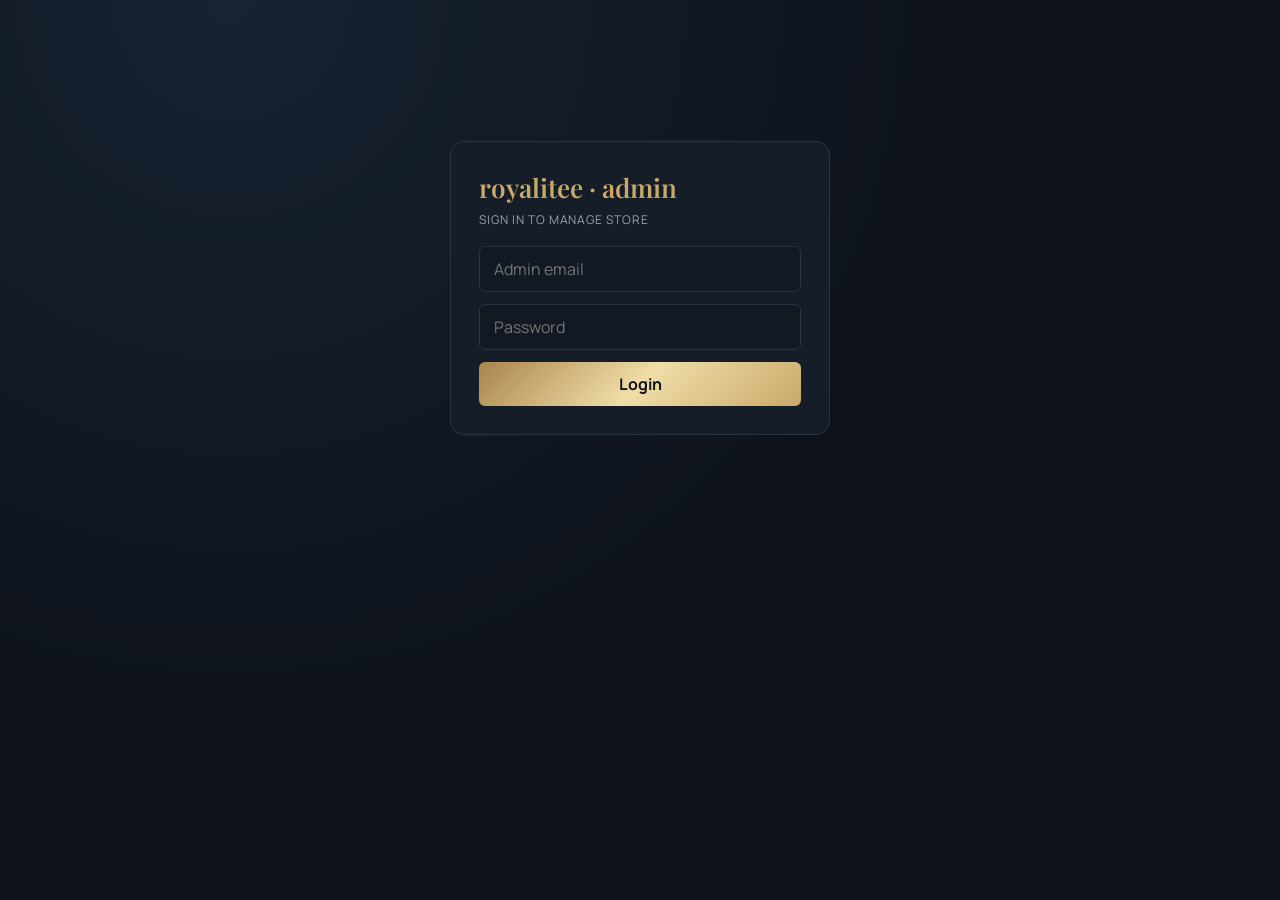
==== admin.html @ 5297bee0 "Add files via upload" ====
<!doctype html>
<html lang="en"><head><meta charset="utf-8"><meta name="viewport" content="width=device-width,initial-scale=1">
<title>royalitee · admin</title>
<link href="https://fonts.googleapis.com/css2?family=Playfair+Display:wght@500;700&family=Manrope:wght@400;600;700&display=swap" rel="stylesheet">
<link rel="stylesheet" href="style.css"></head><body style="padding:4vw 5vw">
<div id="app"></div>
<div class="ov" id="ov"><div class="box" id="box"></div></div>
<div id="toast"></div>
<div class="ld" id="ld"><div class="ld-in"><div class="spin"></div><p id="ldm">Loading…</p></div></div>
<script src="admin.js"></script></body></html>
---- style.css ----
:root{
  --bg:#0E131B;
  --bg-soft:#121923;
  --card:#151D28;
  --card-alt:#1B2432;
  --bd:#2A3546;
  --gold:#C8A96A;
  --champ:#F2ECE1;
  --mute:#98A3B3;
  --grad:linear-gradient(135deg,#A9854B,#F0DDA8,#C8A96A);
  --ok:#34D399;
  --warn:#FBBF24;
  --info:#60A5FA;
  --bad:#F87171;
}
*{box-sizing:border-box;margin:0}
html{scroll-behavior:smooth}
body{
  background:radial-gradient(circle at 18% 0%,#182232 0%,var(--bg) 52%);
  color:var(--champ);
  font-family:'Manrope','Inter','Hind Siliguri','Noto Sans Bengali',sans-serif;
  min-height:100vh;
}
h1,h2,h3,.logo{font-family:'Playfair Display','Cormorant Garamond',serif;font-weight:600}
a{color:inherit;text-decoration:none}
button,input,select,textarea{font:inherit;color:inherit}
input,select,textarea{
  background:var(--bg-soft);
  border:1px solid var(--bd);
  padding:11px 14px;
  border-radius:6px;
  outline:0;
  transition:border-color .2s,box-shadow .2s;
}
input[type=radio],input[type=checkbox]{padding:0;border:0;accent-color:var(--gold)}
input:focus,select:focus,textarea:focus{border-color:var(--gold);box-shadow:0 0 0 3px #c8a96a1c}
nav{
  position:sticky;top:0;z-index:20;
  background:rgba(14,19,27,.9);
  backdrop-filter:blur(12px);
  border-bottom:1px solid var(--bd);
  display:grid;grid-template-columns:1fr auto 1fr;align-items:center;
  padding:14px 5vw;
}
.links{display:flex;gap:22px}.links a:hover{color:var(--gold)}
.acts{display:flex;gap:18px;justify-content:flex-end;align-items:center}
.logo{font-size:26px;display:flex;gap:8px;align-items:center;color:var(--gold)}
.ib{background:none;border:0;cursor:pointer;position:relative;font-size:20px;display:inline-flex;align-items:center;gap:6px}
.badge{position:absolute;top:-8px;right:-10px;background:var(--gold);color:var(--bg);border-radius:9px;font-size:11px;padding:1px 6px;font-weight:700}
.btn{
  background:var(--grad);color:#0E131B;border:0;
  padding:11px 22px;font-weight:700;cursor:pointer;border-radius:6px;
  transition:transform .15s,opacity .15s,box-shadow .15s;
}
.btn:hover:not(:disabled){transform:translateY(-1px);box-shadow:0 6px 20px #c8a96a2e}
.btn.o{background:transparent;color:var(--gold);border:1px solid var(--gold)}
.btn.o:hover:not(:disabled){background:#c8a96a14}
.btn.sm-btn{padding:8px 14px;font-size:13px}
.btn.danger{background:transparent;color:var(--bad);border:1px solid #f8717166}
.btn.danger:hover{background:#f8717118}
.btn:disabled{opacity:.4;cursor:not-allowed}

.hero{display:grid;grid-template-columns:1.2fr 1fr;gap:40px;padding:8vh 5vw;align-items:center}
.hero h1{font-size:clamp(44px,8vw,96px);letter-spacing:.06em;line-height:1}
.hero p{color:var(--mute);margin:18px 0 28px;max-width:460px;line-height:1.6}
.float{display:grid;grid-template-columns:1fr 1fr;gap:16px}
.float .c{background:var(--card);border:1px solid var(--bd);padding:14px;border-radius:12px;box-shadow:0 12px 32px #00000055;animation:fl 5s ease-in-out infinite}
.float .c:nth-child(2){margin-top:30px;animation-delay:-2s}
@keyframes fl{50%{translate:0 -10px}}
.float img{width:100%;aspect-ratio:1;object-fit:cover;border-radius:8px;margin-bottom:8px}

.bar{display:flex;flex-wrap:wrap;gap:12px;padding:0 5vw 24px}
.bar input{flex:1;min-width:200px}
.grid{display:grid;grid-template-columns:repeat(auto-fill,minmax(240px,1fr));gap:22px;padding:0 5vw 60px}
.card{background:var(--card);border:1px solid var(--bd);border-radius:12px;overflow:hidden;position:relative;box-shadow:0 8px 26px #00000044;transition:border-color .2s,transform .2s}
.card:hover{border-color:#c8a96a66;transform:translateY(-2px)}
.card img{width:100%;aspect-ratio:1;object-fit:cover;cursor:pointer}
.card .b{padding:14px;display:grid;gap:8px}
.sm{color:var(--mute);font-size:12px;letter-spacing:.08em;text-transform:uppercase}
.price{color:var(--gold);font-weight:700}
.tag{font-size:11px;padding:3px 9px;border-radius:99px;border:1px solid;width:fit-content;font-weight:600}
.in{color:var(--ok);border-color:#34d39955;background:#34d39914}
.out{color:var(--bad);border-color:#f8717155;background:#f8717114}
.heart{position:absolute;top:10px;right:10px;background:#0E131Bcc;border:1px solid var(--bd);border-radius:50%;width:34px;height:34px;cursor:pointer;color:var(--gold)}

.ov{position:fixed;inset:0;background:#06090Ecc;backdrop-filter:blur(4px);z-index:40;display:none;place-items:center;padding:16px}
.ov.on{display:grid}
.box{background:var(--card);border:1px solid var(--bd);border-radius:14px;max-width:860px;width:100%;max-height:90vh;overflow:auto;padding:26px;position:relative;box-shadow:0 24px 60px #00000088}
.x{position:absolute;top:12px;right:16px;background:none;border:0;font-size:26px;cursor:pointer;color:var(--gold);line-height:1}

.pd{display:grid;grid-template-columns:1fr 1fr;gap:24px}
.pd img.m{width:100%;border-radius:10px;border:1px solid var(--bd)}
.th{display:flex;gap:8px;margin-top:8px}.th img{width:56px;height:56px;object-fit:cover;border:1px solid var(--bd);border-radius:6px;cursor:pointer}
.pd-qty{display:flex;align-items:center;gap:12px;margin:14px 0}
.pd-qty .qbox{display:inline-flex;align-items:center;border:1px solid var(--bd);border-radius:6px;background:var(--bg-soft);overflow:hidden}
.pd-qty .qbox button{background:none;border:0;width:36px;height:36px;cursor:pointer;color:var(--gold);font-size:18px;font-weight:700}
.pd-qty .qbox button:hover{background:#c8a96a18}
.pd-qty .qbox span{min-width:38px;text-align:center;font-weight:700}
.pd-acts{display:flex;flex-wrap:wrap;gap:10px;margin-top:12px}
.pd-acts .btn{flex:1;min-width:140px}

table{width:100%;border-collapse:collapse;font-size:14px}
td,th{padding:10px 8px;border-bottom:1px solid var(--bd);text-align:left;vertical-align:middle}
th{color:var(--mute);font-size:12px;text-transform:uppercase;letter-spacing:.06em}
.dr{position:fixed;top:0;right:0;height:100%;width:min(420px,100%);background:var(--card);border-left:1px solid var(--bd);z-index:50;transform:translateX(100%);transition:.3s;padding:20px;overflow:auto}
.dr.on{transform:none}
.row{display:flex;gap:12px;align-items:center;padding:12px 0;border-bottom:1px solid var(--bd)}
.row img{width:56px;height:56px;object-fit:cover;border-radius:8px;border:1px solid var(--bd)}
.row>div{flex:1}
.q button{background:var(--bg-soft);border:1px solid var(--bd);width:28px;height:28px;cursor:pointer;border-radius:5px;color:var(--gold)}
.f{display:grid;gap:12px}.f input,.f select,.f textarea{width:100%}
.f label.flbl{display:grid;gap:5px;font-size:12px;color:var(--mute);text-transform:uppercase;letter-spacing:.06em}
.grid-2{display:grid;grid-template-columns:1fr 1fr;gap:12px}
.pay label{display:flex;gap:8px;padding:5px 0;align-items:center}.pay .dis{opacity:.4}

/* Status Badges */
.st{display:inline-flex;align-items:center;gap:6px;padding:4px 11px;border-radius:99px;font-size:12px;font-weight:700;letter-spacing:.03em;border:1px solid}
.st::before{content:'';width:7px;height:7px;border-radius:50%;background:currentColor}
.st-pending{color:var(--warn);background:#fbbf2418;border-color:#fbbf2455}
.st-shipped{color:var(--info);background:#60a5fa18;border-color:#60a5fa55}
.st-delivered{color:var(--ok);background:#34d39918;border-color:#34d39955}
.st-cancelled{color:var(--bad);background:#f8717118;border-color:#f8717155}

/* Order Cards in My Orders */
.ord-card{background:var(--bg-soft);border:1px solid var(--bd);border-radius:10px;padding:14px 16px;margin-top:12px;display:grid;gap:10px}
.ord-top{display:flex;justify-content:space-between;align-items:center;flex-wrap:wrap;gap:8px;padding-bottom:8px;border-bottom:1px solid var(--bd)}
.ord-id{font-family:monospace;font-size:13px;color:var(--gold);font-weight:700;background:#c8a96a14;padding:3px 8px;border-radius:5px}
.ord-items{display:grid;gap:6px;font-size:14px}
.ord-item{display:flex;justify-content:space-between;align-items:center;color:var(--champ)}
.ord-foot{display:flex;justify-content:space-between;align-items:center;flex-wrap:wrap;gap:8px;padding-top:8px;border-top:1px dashed var(--bd);font-size:13px;color:var(--mute)}

/* Profile Card */
.prof-head{display:flex;align-items:center;gap:14px;padding-bottom:16px;border-bottom:1px solid var(--bd);margin-bottom:16px}
.avatar{width:54px;height:54px;border-radius:50%;background:var(--grad);color:#0E131B;display:grid;place-items:center;font-family:'Playfair Display',serif;font-size:22px;font-weight:700;flex-shrink:0}
.prof-tabs{display:flex;gap:8px;margin-bottom:16px;flex-wrap:wrap}
.info-grid{display:grid;grid-template-columns:1fr 1fr;gap:10px;margin-bottom:16px}
.info-item{background:var(--bg-soft);border:1px solid var(--bd);border-radius:8px;padding:10px 12px}
.info-item .k{font-size:11px;color:var(--mute);text-transform:uppercase;letter-spacing:.06em;margin-bottom:3px}
.info-item .v{font-size:14px;font-weight:600;word-break:break-word}

/* Permission Banner in Checkout */
.perm-box{background:#c8a96a12;border:1px solid #c8a96a55;border-radius:10px;padding:12px 14px;margin:12px 0;display:grid;gap:8px}
.perm-box .perm-acts{display:flex;gap:8px;flex-wrap:wrap}

/* Admin Dashboard & Layout */
.adm-bar{display:flex;justify-content:space-between;align-items:center;flex-wrap:wrap;gap:12px;margin-bottom:22px;padding-bottom:16px;border-bottom:1px solid var(--bd)}
.adm-acts{display:flex;gap:10px;flex-wrap:wrap;align-items:center}
.stats-grid{display:grid;grid-template-columns:repeat(auto-fit,minmax(175px,1fr));gap:14px;margin-bottom:24px}
.stat-card{background:var(--card);border:1px solid var(--bd);border-radius:12px;padding:16px;display:grid;gap:6px}
.stat-card .s-lbl{font-size:11px;color:var(--mute);text-transform:uppercase;letter-spacing:.08em}
.stat-card .s-val{font-size:24px;font-weight:700;color:var(--gold);font-family:'Playfair Display',serif}
.stat-card .s-sub{font-size:12px;color:var(--mute)}
.panel-card{background:var(--card);border:1px solid var(--bd);border-radius:12px;padding:18px;margin-bottom:22px;overflow-x:auto}
.panel-head{display:flex;justify-content:space-between;align-items:center;margin-bottom:14px;gap:10px;flex-wrap:wrap}
.icon-btn-gold{display:inline-flex;align-items:center;gap:8px;background:var(--grad);color:#0E131B;border:0;padding:10px 18px;border-radius:8px;font-weight:700;cursor:pointer}
.icon-btn-gold svg{width:18px;height:18px}

#toast{position:fixed;bottom:20px;left:50%;translate:-50% 0;background:var(--gold);color:#0E131B;font-weight:700;padding:11px 22px;border-radius:8px;z-index:99;display:none;box-shadow:0 10px 30px #00000077}
@media(max-width:760px){
  .hero,.pd,.grid-2,.info-grid{grid-template-columns:1fr}
  .links{display:none}
  nav{grid-template-columns:auto 1fr}
  .float .c:nth-child(2){margin-top:0}
}

/* v3 */
.ib{color:var(--champ)}.ib:hover{color:var(--gold)}
.ib svg{width:22px;height:22px;fill:none;stroke:currentColor;stroke-width:1.7;stroke-linecap:round;stroke-linejoin:round}
.av-mini{width:32px;height:32px;border-radius:50%;background:var(--grad);color:#0E131B;display:grid;place-items:center;font-size:12px;font-weight:800;box-shadow:0 0 0 2px var(--bg),0 0 0 3px var(--gold)}
.dov{position:fixed;inset:0;background:#06090Eaa;backdrop-filter:blur(2px);z-index:45;display:none}.dov.on{display:block}
.ld{position:fixed;inset:0;background:#0E131Bd9;backdrop-filter:blur(6px);z-index:200;display:none;place-items:center}.ld.on{display:grid}
.ld-in{text-align:center;display:grid;gap:14px;justify-items:center;color:var(--gold)}
.spin{width:54px;height:54px;border-radius:50%;border:3px solid #c8a96a33;border-top-color:var(--gold);animation:sp .9s linear infinite}
@keyframes sp{to{rotate:360deg}}
.prow{display:flex;align-items:baseline;gap:10px;flex-wrap:wrap}
.price.big{font-size:26px}.old{color:var(--mute);font-size:15px}
.off{color:var(--ok);font-size:12px;font-weight:700;background:#34d39918;border:1px solid #34d39955;padding:2px 8px;border-radius:99px}
.stars{display:flex;gap:6px}.stars button{background:none;border:0;font-size:34px;cursor:pointer;color:#3a465a;transition:color .15s,transform .15s}
.stars button.on{color:var(--gold)}.stars button:hover{transform:scale(1.15)}
.rvc{padding:12px 0;border-bottom:1px solid var(--bd)}.rv-top{display:flex;gap:10px;align-items:center;flex-wrap:wrap;margin-bottom:4px}.rv-st{color:var(--gold);letter-spacing:2px}
.nt{display:flex;gap:12px;align-items:flex-start;padding:14px;border:1px solid var(--bd);border-radius:10px;background:var(--bg-soft);margin-bottom:10px}
.nt img{width:56px;height:56px;border-radius:8px;object-fit:cover}
.nt-i{width:40px;height:40px;flex-shrink:0;border-radius:50%;display:grid;place-items:center;background:#c8a96a1a;color:var(--gold)}
.nt-i svg{width:20px;height:20px;fill:none;stroke:currentColor;stroke-width:1.7}
.sp-row{display:grid;grid-template-columns:1fr 1fr auto;gap:8px;margin-bottom:8px}
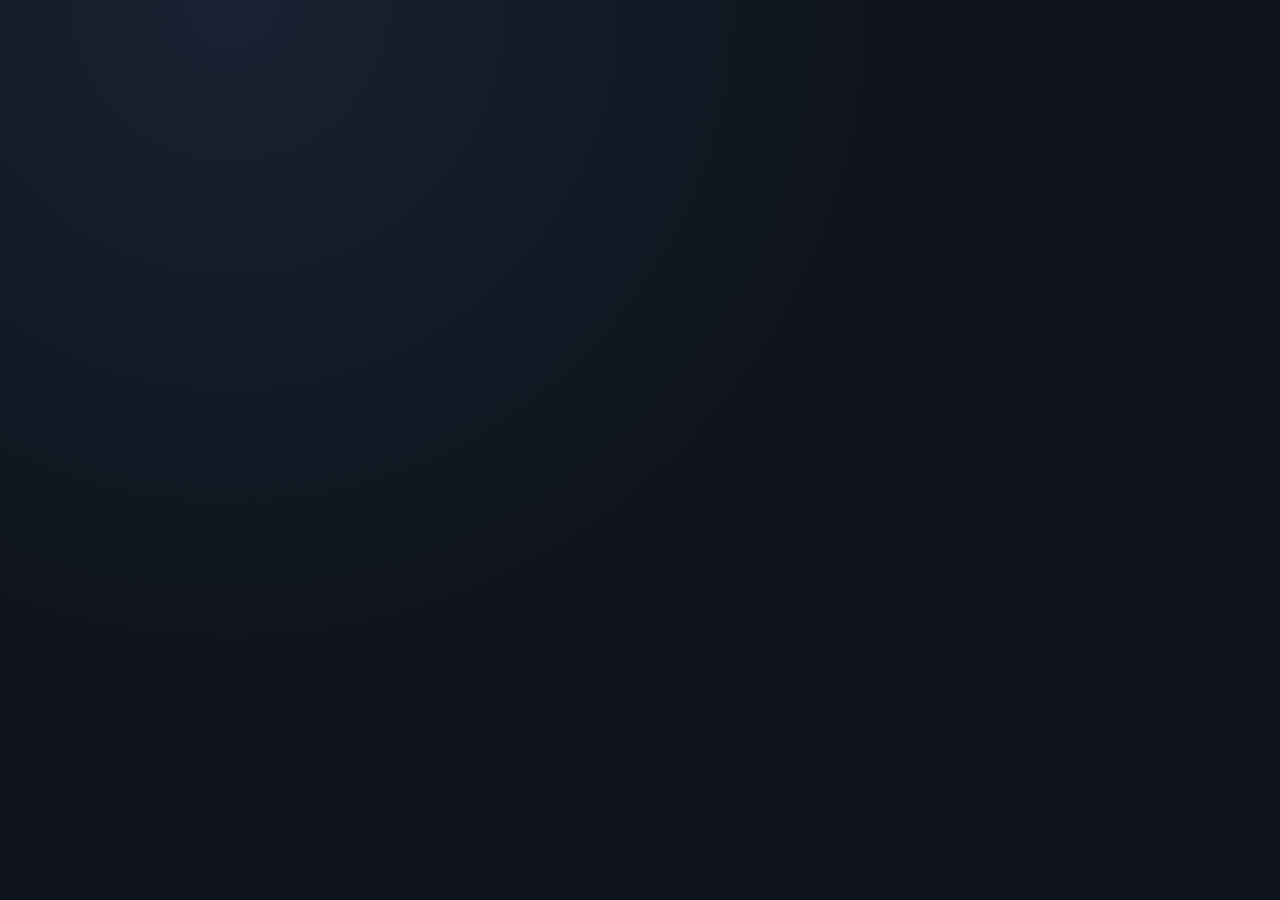
==== commit b6f90eae: "Update admin.html" ====
(no text change in the page or its own stylesheets)
